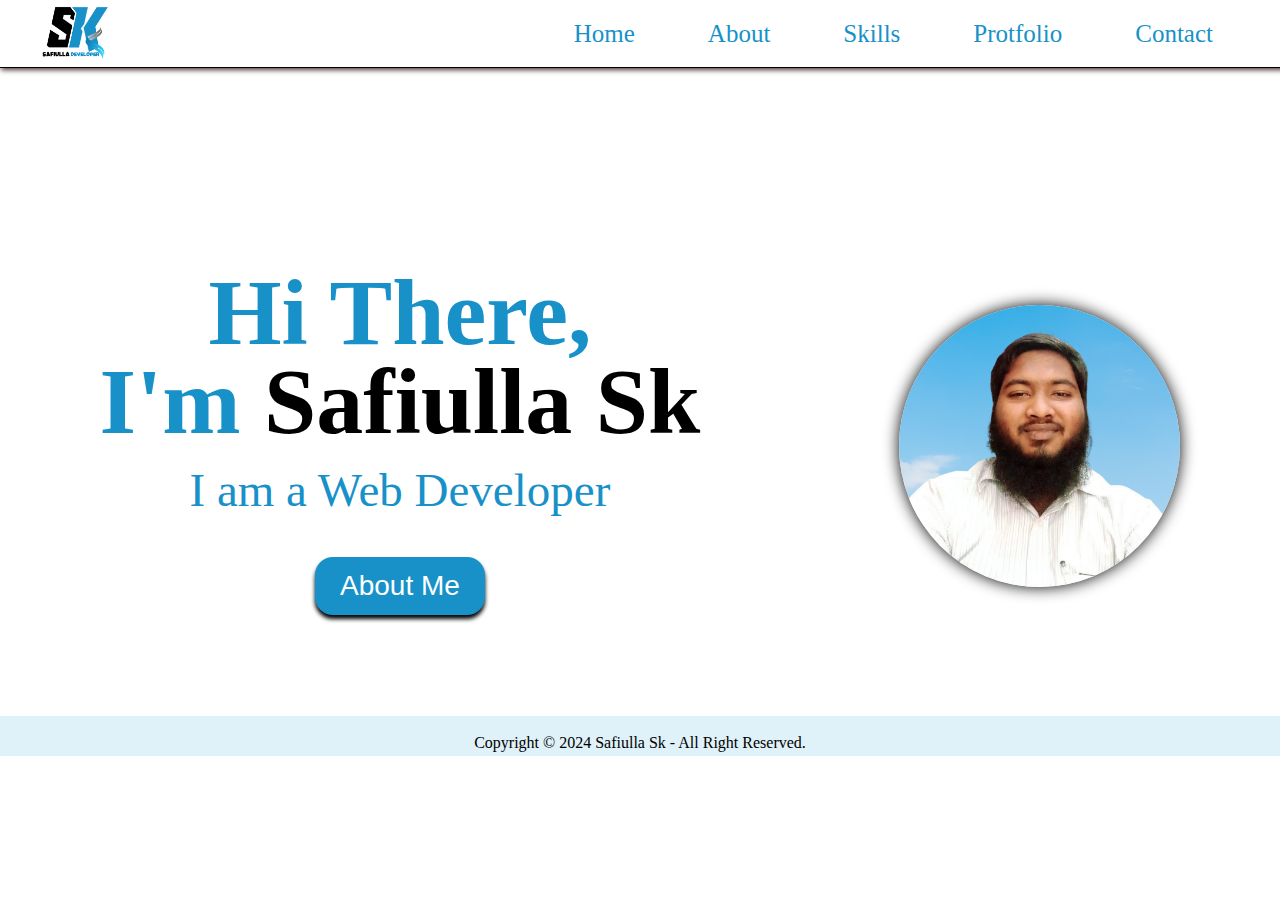
==== index.html @ 55112b2a "first commit" ====
<!DOCTYPE html>
<html lang="en">
<head>
  <meta charset="UTF-8">
  <meta name="viewport" content="width=device-width, initial-scale=1.0">
  <title>Document</title>
  <link rel="stylesheet" href="style.css">
</head>
<body>
  <header>
   
    <div class="container">
      <div class="logo-img"><img src="3.png" alt="" ></div>
      <div class="ul-container">
        <ul class="list-ul">
          <li><a href="#">Home</a></li>
          <li><a href="#">About</a></li>
          <li><a href="#">Skills</a></li>
          <li><a href="#">Protfolio</a></li>
          <li><a href="#">Contact</a></li>
        </ul>
      </div>
    </div>
  </header>
  <main>
    <div class="main-container">
      <section class="first-section">
        <h1>Hi There,<br>I'm <b>Safiulla Sk</b></h1>
        <p>I am a Web Developer</p>
        <button>About Me</button>

      </section>
      <section class="second-section">
        <img src="Safiulla-removebg 2.png" alt="Safiulla">

      </section>

    </div>
    
  </main>
  <footer><br>
    <div>Copyright © 2024 Safiulla Sk - All Right Reserved.</div>
  </footer>
 
</body>
</html>
---- style.css ----
*{
  margin: 0;
  padding: 0;
}
.container{
  width: 100%;
  height:67px;
  display: flex;
  justify-content:space-between;
  align-items: center;
  border-bottom: 1px solid;
  box-shadow: rgb(77, 56, 56) 1px 2px 5px;
  padding-left: 40px;
}
.logo-img img{
  width: 68px;
}
.list-ul{
  display: flex;
  align-items: center;
  gap: 73px;
  padding-right: 107px;
}
.list-ul{
  list-style: none;
}
a{
  text-decoration: none;
  font-size: 25px;
  color:rgb(23 145 200);
}
a:hover{
  color: crimson;
  text-decoration: underline;
}
.main-container{
  margin-top: 200px;
  margin-bottom: 92px;
  display: flex;
  justify-content: space-around;
  align-items: center;
  
}
.first-section{
  justify-content: center;
  text-align: center;
  font-size: 47px;
  line-height: 89px;
  color: rgb(23 145 200);
}
b{
  color:rgb(0 0 0);
}
.second-section{
  width: calc(100%- 50%);
  display: inline-flex;
  justify-content: center;
  text-align: center;
}
.second-section img{
  box-shadow: 0px 0px 16px black;
  width: 281px;
  border-radius: 50%;
  cursor: pointer;
}
button{
  background-color:rgb(23 145 200);
  color: white;
  padding: 13px 25px;
  font-size: 28px;
  border-radius: 18px;
  border: none;
  box-shadow: 0px 4px 4px rgb(0 0 0);
  cursor: pointer;
  transition: font-size 0.5s;
}
button:hover {
background-color: crimson;
font-size: 33px;
}
footer{
  height: 40px;
  background-color: rgb(223 241 249);
  text-align: center; 
}

@media screen and (max-width: 858px) {
  .list-ul{
    gap: 20px;
  }

  .main-container{
    margin-top: 50px;
    display: flex;
    flex-direction: column;
    justify-content: center;
    align-items: center;
  }
  .first-section{
    font-size: 32px;
    margin-bottom: 25px;
    line-height: 53px;
  }
  
}
@media screen and (max-width: 600px){
  .container{
    height: 40px;
  }
  .logo-img img{
    width: 41px;
  }
  .list-ul{
    gap: 10px;
    padding-right: 40px;
   
  }
  a {
    font-size:18px;
  }
  .second-section img{
    width: 195px;
  }
  button{
    padding: 9px 21px;
    font-size: 18px;
  }
  button:hover {
  font-size: 29px;
  }

}
@media screen and (max-width: 338px){
  a {
    font-size:15px;
  }
  .first-section{
    font-size: 25px;
    margin-bottom: 20px;
    line-height: 53px;
  }
}
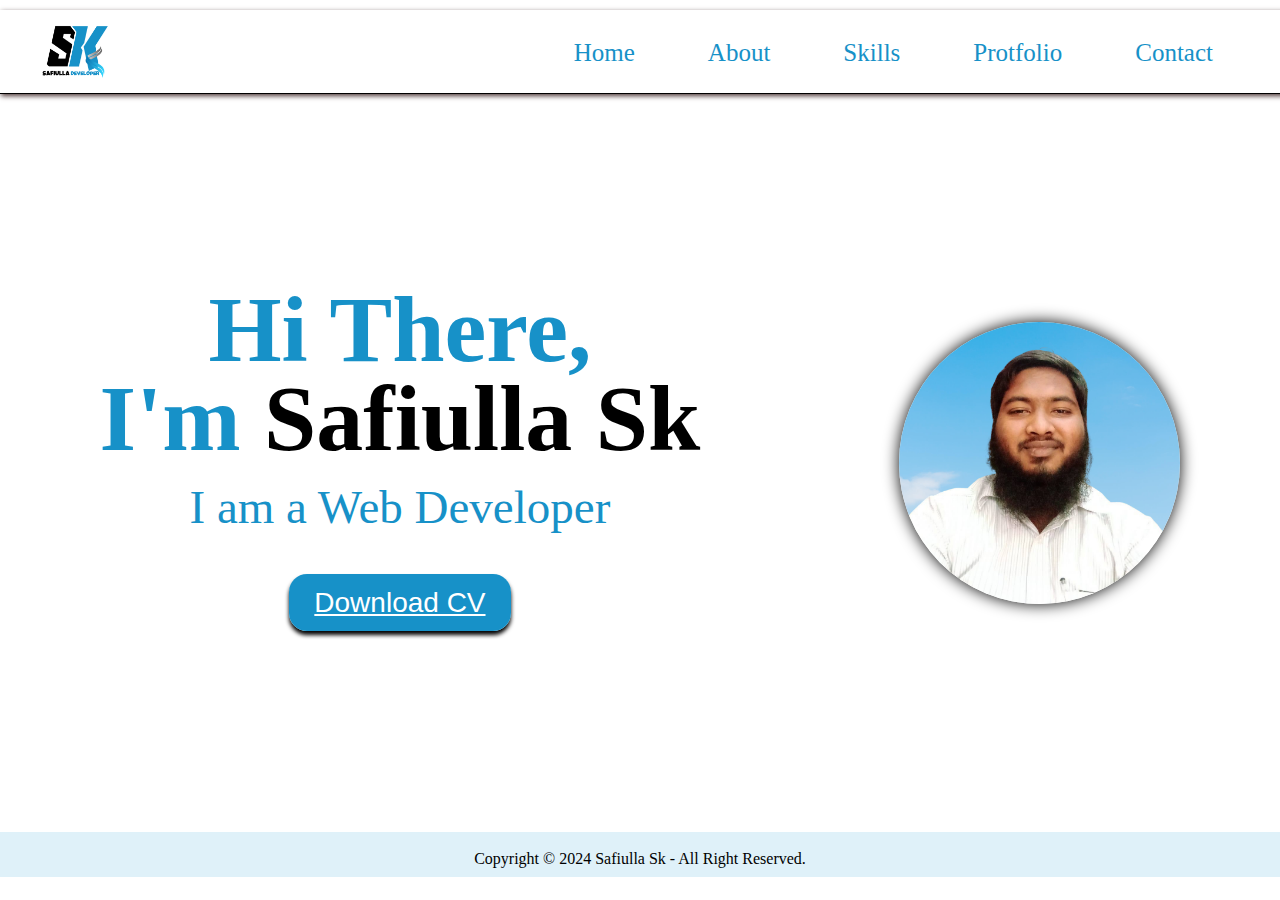
==== commit 9220df4c: "cv file added in button" ====
--- a/index.html
+++ b/index.html
@@ -27,7 +27,7 @@
       <section class="first-section">
         <h1>Hi There,<br>I'm <b>Safiulla Sk</b></h1>
         <p>I am a Web Developer</p>
-        <button>About Me</button>
+        <button><a href="S CV Sample.pdf" download="My Cv">Download CV</a></button>
 
       </section>
       <section class="second-section">
--- a/style.css
+++ b/style.css
@@ -2,15 +2,21 @@
   margin: 0;
   padding: 0;
 }
+ html{
+  width: 100%;
+  height: 100%;
+} 
 .container{
+  margin-top: 10px;
   width: 100%;
-  height:67px;
+  height:9vh;
   display: flex;
   justify-content:space-between;
   align-items: center;
   border-bottom: 1px solid;
   box-shadow: rgb(77, 56, 56) 1px 2px 5px;
   padding-left: 40px;
+  padding-top: 2px;
 }
 .logo-img img{
   width: 68px;
@@ -24,18 +30,17 @@
 .list-ul{
   list-style: none;
 }
-a{
+.list-ul li a{
   text-decoration: none;
   font-size: 25px;
   color:rgb(23 145 200);
 }
-a:hover{
+.list-ul a:hover{
   color: crimson;
   text-decoration: underline;
 }
 .main-container{
-  margin-top: 200px;
-  margin-bottom: 92px;
+  height: 82vh;
   display: flex;
   justify-content: space-around;
   align-items: center;
@@ -64,22 +69,26 @@
   cursor: pointer;
 }
 button{
+  border: none;
+  list-style: none;
+}
+button a{
   background-color:rgb(23 145 200);
   color: white;
   padding: 13px 25px;
   font-size: 28px;
   border-radius: 18px;
-  border: none;
   box-shadow: 0px 4px 4px rgb(0 0 0);
   cursor: pointer;
   transition: font-size 0.5s;
 }
-button:hover {
+button a:hover {
 background-color: crimson;
+color: white;
 font-size: 33px;
 }
 footer{
-  height: 40px;
+  height: 5vh;
   background-color: rgb(223 241 249);
   text-align: center; 
 }
@@ -90,7 +99,6 @@
   }
 
   .main-container{
-    margin-top: 50px;
     display: flex;
     flex-direction: column;
     justify-content: center;
@@ -106,6 +114,7 @@
 @media screen and (max-width: 600px){
   .container{
     height: 40px;
+    padding-left:10px;
   }
   .logo-img img{
     width: 41px;
@@ -113,30 +122,75 @@
   .list-ul{
     gap: 10px;
     padding-right: 40px;
-   
   }
-  a {
+  .list-ul li a {
     font-size:18px;
   }
   .second-section img{
     width: 195px;
   }
-  button{
+  button a{
     padding: 9px 21px;
     font-size: 18px;
   }
-  button:hover {
+  button a:hover {
   font-size: 29px;
   }
 
 }
-@media screen and (max-width: 338px){
-  a {
+@media screen and (max-width: 360px){
+  .container{
+    height: 38px;
+    padding-left:6px;
+  }
+  .list-ul{
+    gap: 7px;
+    padding-right: 15px;
+  }
+  .list-ul li a {
     font-size:15px;
   }
   .first-section{
-    font-size: 25px;
-    margin-bottom: 20px;
-    line-height: 53px;
+    font-size: 22px;
+    margin-bottom: 70px;
+    line-height: 48px;
+  }
+  footer{
+    height: 40px;
+    font-size: 12px;
   }
 }
+@media screen and (max-width: 275px){
+  .container{
+    padding-left:4px;
+  }
+  .logo-img img{
+    width: 35px;
+  }
+  .list-ul{
+    gap: 5px;
+  }
+  .list-ul li a {
+    font-size:13px;
+  }
+  .second-section img{
+    width: 160px;
+  }
+  .first-section{
+    font-size: 19px;
+    margin-bottom: 70px;
+    line-height: 35px;
+  }
+  footer{
+    height: 40px;
+    font-size: 12px;
+  }
+  button a{
+    padding: 7px 14px;
+    font-size: 14px;
+  }
+  button a:hover {
+  font-size: 18px;
+  }
+
+}
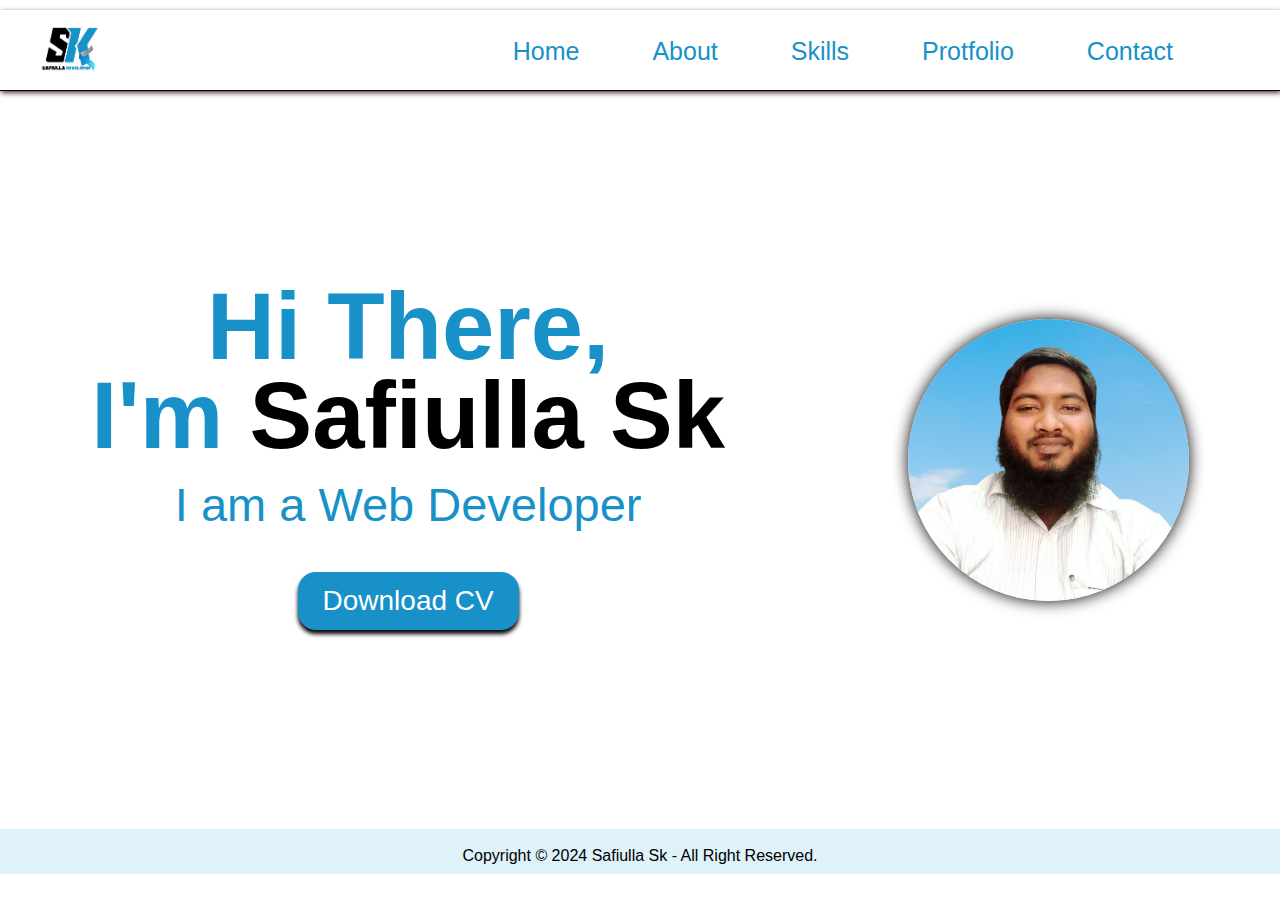
==== commit a498b1bc: "some file delet and some file added" ====
--- a/index.html
+++ b/index.html
@@ -10,7 +10,7 @@
   <header>
    
     <div class="container">
-      <div class="logo-img"><img src="3.png" alt="" ></div>
+      <div class="logo-img"><img src="images/3.png" alt="" ></div>
       <div class="ul-container">
         <ul class="list-ul">
           <li><a href="#">Home</a></li>
@@ -25,13 +25,13 @@
   <main>
     <div class="main-container">
       <section class="first-section">
-        <h1>Hi There,<br>I'm <b>Safiulla Sk</b></h1>
+        <h1>Hi There,<br>I'm <span class="highlight">Safiulla Sk</span></h1>
         <p>I am a Web Developer</p>
-        <button><a href="S CV Sample.pdf" download="My Cv">Download CV</a></button>
+        <a href="assets/S CV Sample.pdf" download="My Cv"><button>Download CV</button></a>
 
       </section>
       <section class="second-section">
-        <img src="Safiulla-removebg 2.png" alt="Safiulla">
+        <img src="images/Safiulla-removebg 2.png" alt="Safiulla">
 
       </section>
 
--- a/style.css
+++ b/style.css
@@ -1,10 +1,12 @@
 *{
   margin: 0;
   padding: 0;
+  box-sizing: border-box;
 }
  html{
   width: 100%;
   height: 100%;
+  font-family: Arial, sans-serif;
 } 
 .container{
   margin-top: 10px;
@@ -19,7 +21,7 @@
   padding-top: 2px;
 }
 .logo-img img{
-  width: 68px;
+  width: 58px;
 }
 .list-ul{
   display: flex;
@@ -53,7 +55,7 @@
   line-height: 89px;
   color: rgb(23 145 200);
 }
-b{
+.highlight {
   color:rgb(0 0 0);
 }
 .second-section{
@@ -68,11 +70,8 @@
   border-radius: 50%;
   cursor: pointer;
 }
-button{
+button {
   border: none;
-  list-style: none;
-}
-button a{
   background-color:rgb(23 145 200);
   color: white;
   padding: 13px 25px;
@@ -80,11 +79,10 @@
   border-radius: 18px;
   box-shadow: 0px 4px 4px rgb(0 0 0);
   cursor: pointer;
-  transition: font-size 0.5s;
+  transition: all 0.3s ease;
 }
-button a:hover {
+button:hover {
 background-color: crimson;
-color: white;
 font-size: 33px;
 }
 footer{
@@ -99,10 +97,8 @@
   }
 
   .main-container{
-    display: flex;
     flex-direction: column;
     justify-content: center;
-    align-items: center;
   }
   .first-section{
     font-size: 32px;
@@ -117,7 +113,7 @@
     padding-left:10px;
   }
   .logo-img img{
-    width: 41px;
+    width: 38px;
   }
   .list-ul{
     gap: 10px;
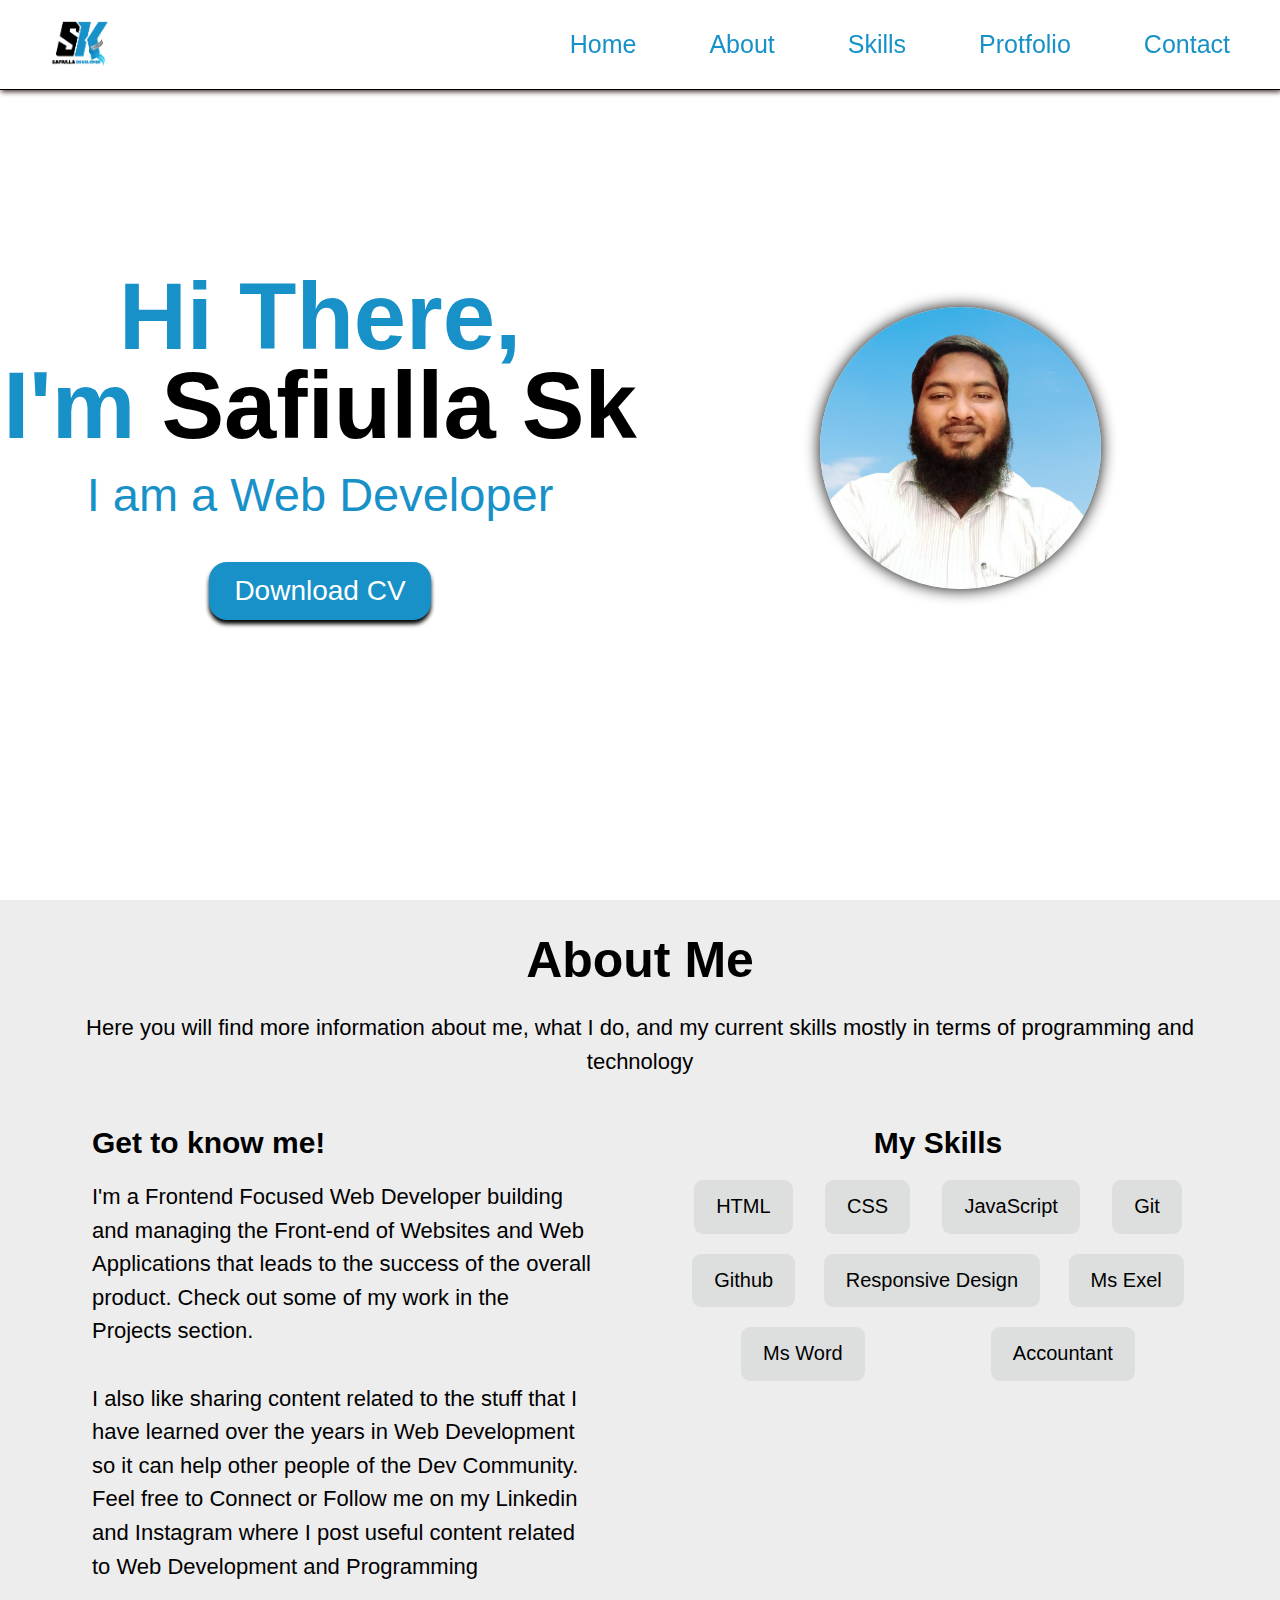
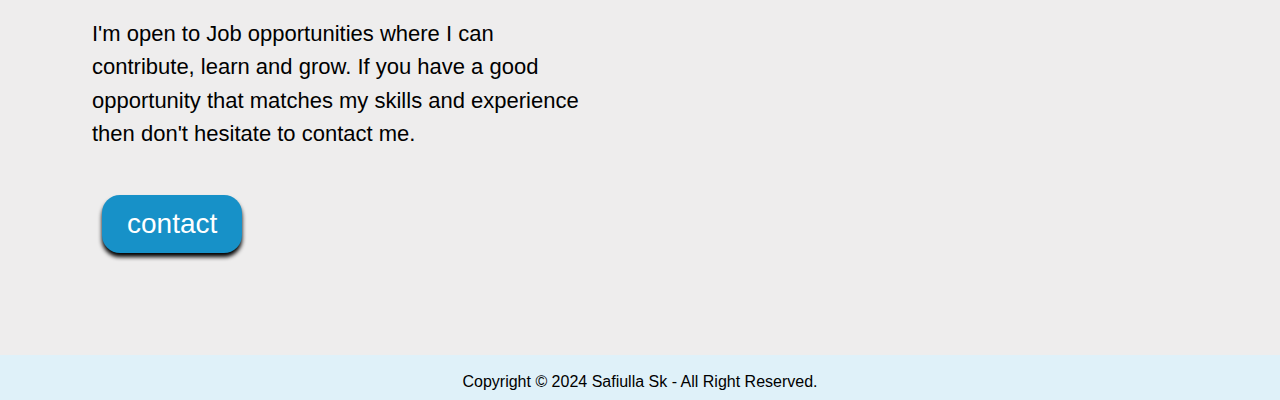
==== commit db186b45: "added HTML and CSS about section" ====
--- a/index.html
+++ b/index.html
@@ -5,6 +5,8 @@
   <meta name="viewport" content="width=device-width, initial-scale=1.0">
   <title>Document</title>
   <link rel="stylesheet" href="style.css">
+  <link rel="stylesheet" href="assets/css/about.css">
+  <link rel="stylesheet" href="https://fonts.googleapis.com/css2?family=Material+Symbols+Outlined:opsz,wght,FILL,GRAD@24,400,0,0" />
 </head>
 <body>
   <header>
@@ -20,6 +22,9 @@
           <li><a href="#">Contact</a></li>
         </ul>
       </div>
+      <span class="material-symbols-outlined">
+        menu
+        </span>
     </div>
   </header>
   <main>
@@ -34,9 +39,43 @@
         <img src="images/Safiulla-removebg 2.png" alt="Safiulla">
 
       </section>
-
     </div>
-    
+    <div class="about_container">
+      <h1>About Me</h1><br>
+      <p class="container_para">Here you will find more information about me, what I do, and my current skills mostly in terms of programming and technology</p>
+      <div class="about_section">
+        <div class="first_about">
+          <h3>
+            Get to know me!
+          </h3>
+          <p>
+            I'm a Frontend Focused Web Developer building and managing the Front-end of Websites and Web Applications that leads to the success of the overall product. Check out some of my work in the Projects section.
+          </p><br>
+          <p>
+            I also like sharing content related to the stuff that I have learned over the years in Web Development so it can help other people of the Dev Community. Feel free to Connect or Follow me on my Linkedin and Instagram where I post useful content related to Web Development and Programming
+          </p><br>
+          <p>
+            I'm open to Job opportunities where I can contribute, learn and grow. If you have a good opportunity that matches my skills and experience then don't hesitate to contact me.
+          </p><br>
+          <button class="about_button">contact</button>
+  
+      </div>
+      <div class="second_about">
+        <h3>My Skills</h3>
+        <div class="my_skills">
+          <div class="skill">HTML</div>
+          <div class="skill">CSS</div>
+          <div class="skill">JavaScript</div>
+          <div class="skill">Git</div>
+          <div class="skill">Github</div>
+          <div class="skill">Responsive Design</div>
+          <div class="skill">Ms Exel</div>
+          <div class="skill">Ms Word</div>
+          <div class="skill">Accountant</div>
+        </div>
+  
+      </div>
+    </div>
   </main>
   <footer><br>
     <div>Copyright © 2024 Safiulla Sk - All Right Reserved.</div>
--- a/style.css
+++ b/style.css
@@ -9,16 +9,16 @@
   font-family: Arial, sans-serif;
 } 
 .container{
-  margin-top: 10px;
   width: 100%;
-  height:9vh;
+  height:10vh;
   display: flex;
   justify-content:space-between;
   align-items: center;
   border-bottom: 1px solid;
-  box-shadow: rgb(77, 56, 56) 1px 2px 5px;
-  padding-left: 40px;
-  padding-top: 2px;
+  box-shadow:1px 2px 5px rgb(77, 56, 56);
+  padding: 20px 50px;
+  background-color: white;
+  position: fixed;
 }
 .logo-img img{
   width: 58px;
@@ -27,7 +27,6 @@
   display: flex;
   align-items: center;
   gap: 73px;
-  padding-right: 107px;
 }
 .list-ul{
   list-style: none;
@@ -41,16 +40,19 @@
   color: crimson;
   text-decoration: underline;
 }
+.container span{
+  display: none;
+}
 .main-container{
-  height: 82vh;
+  max-width: 100%;
+  height: 100vh;
   display: flex;
-  justify-content: space-around;
+  justify-content:center;
   align-items: center;
-  
+  text-align: center;  
 }
 .first-section{
-  justify-content: center;
-  text-align: center;
+  width: 50%;
   font-size: 47px;
   line-height: 89px;
   color: rgb(23 145 200);
@@ -59,10 +61,8 @@
   color:rgb(0 0 0);
 }
 .second-section{
-  width: calc(100%- 50%);
-  display: inline-flex;
-  justify-content: center;
-  text-align: center;
+  width:50%;
+  
 }
 .second-section img{
   box-shadow: 0px 0px 16px black;
@@ -98,7 +98,6 @@
 
   .main-container{
     flex-direction: column;
-    justify-content: center;
   }
   .first-section{
     font-size: 32px;
@@ -112,10 +111,14 @@
     height: 40px;
     padding-left:10px;
   }
+  .container span{
+    display: flex;
+  }
   .logo-img img{
     width: 38px;
   }
   .list-ul{
+    display: none;
     gap: 10px;
     padding-right: 40px;
   }
@@ -125,11 +128,11 @@
   .second-section img{
     width: 195px;
   }
-  button a{
+  button{
     padding: 9px 21px;
     font-size: 18px;
   }
-  button a:hover {
+  button:hover {
   font-size: 29px;
   }
 
@@ -161,7 +164,7 @@
     padding-left:4px;
   }
   .logo-img img{
-    width: 35px;
+    width: 33px;
   }
   .list-ul{
     gap: 5px;
@@ -181,11 +184,11 @@
     height: 40px;
     font-size: 12px;
   }
-  button a{
+  button {
     padding: 7px 14px;
     font-size: 14px;
   }
-  button a:hover {
+  button:hover {
   font-size: 18px;
   }
 
--- a/assets/css/about.css
+++ b/assets/css/about.css
@@ -0,0 +1,69 @@
+.about_container{
+  padding: 44px;
+  text-align: center;
+  line-height: 2.1rem;
+  background-color: rgb(238, 237, 237);
+}
+.about_container h1{
+  font-size: 50px;
+}
+.container_para{
+  font-size: 22px;
+}
+.about_section{
+  max-width:100%;
+  display: flex; 
+}
+.first_about{
+  width: 50%;
+  text-align:left;
+  padding: 23px;
+  margin: 25px;
+  line-height: 2.1rem;
+}
+.first_about h3{
+font-size: 30px;
+margin-bottom: 20px;
+}
+.first_about p{
+  font-size: 22px;
+}
+.first_about button{
+  margin: 10px;
+}
+.second_about{
+  width: 50%;
+  padding: 23px;
+  margin: 25px;
+}
+.second_about h3{
+  font-size: 30px;
+  margin-bottom: 20px;
+}
+.my_skills{
+  display: flex;
+  justify-content:space-around;
+  align-items: center;
+  flex-wrap: wrap;
+  gap: 20px;
+  
+}
+.skill{
+  font-size: 20px;
+  background-color: rgb(221, 223, 223);
+  padding: 10px 22px;
+  border-radius: 9px;
+}
+
+
+@media screen and (max-width: 858px){
+  .about_section{
+    flex-direction: column;
+  }
+  .first_about{
+    width: 100%;
+  }
+  .second_about{
+    width: 100%;
+  }
+}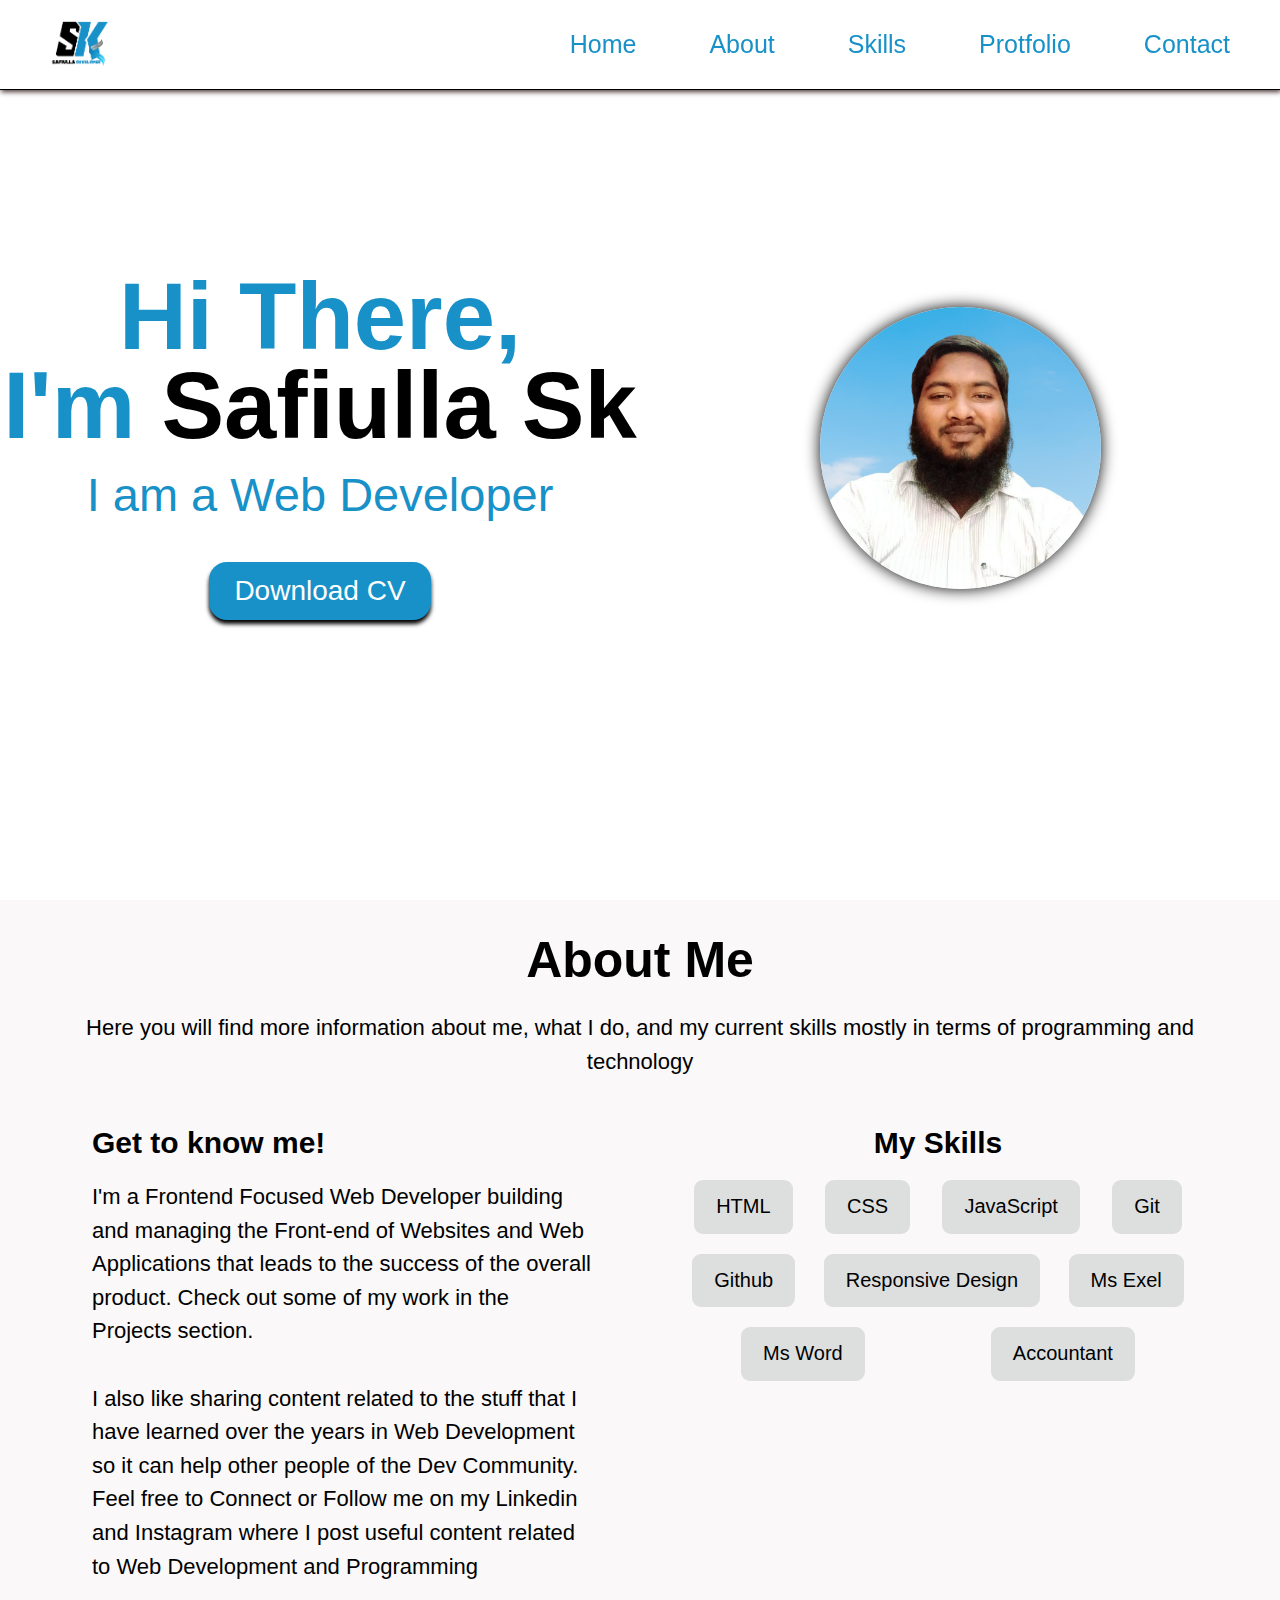
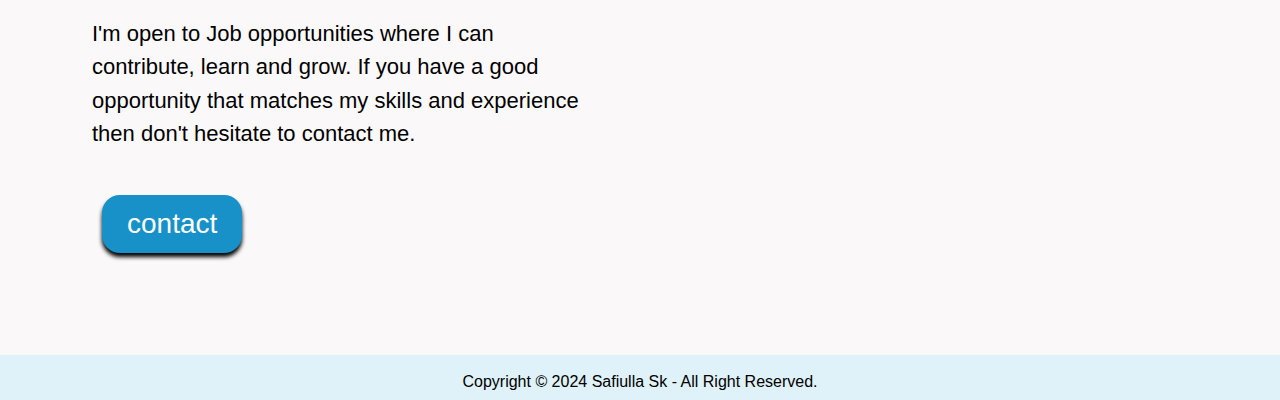
==== commit 73c575db: "edit css media queries" ====
--- a/index.html
+++ b/index.html
@@ -22,7 +22,7 @@
           <li><a href="#">Contact</a></li>
         </ul>
       </div>
-      <span class="material-symbols-outlined">
+      <span class="material-symbols-outlined" id="menuBar">
         menu
         </span>
     </div>
@@ -81,5 +81,6 @@
     <div>Copyright © 2024 Safiulla Sk - All Right Reserved.</div>
   </footer>
  
+  <script src="script.js"></script>
 </body>
 </html>--- a/style.css
+++ b/style.css
@@ -93,9 +93,8 @@
 
 @media screen and (max-width: 858px) {
   .list-ul{
-    gap: 20px;
+    gap:20px;
   }
-
   .main-container{
     flex-direction: column;
   }
@@ -106,7 +105,8 @@
   }
   
 }
-@media screen and (max-width: 600px){
+
+@media screen and (max-width: 615px){
   .container{
     height: 40px;
     padding-left:10px;
@@ -114,26 +114,25 @@
   .container span{
     display: flex;
   }
+  .list-ul{
+    display: none;
+  }
   .logo-img img{
     width: 38px;
   }
-  .list-ul{
-    display: none;
-    gap: 10px;
-    padding-right: 40px;
-  }
-  .list-ul li a {
-    font-size:18px;
+  .first-section{
+    font-size: 27px;
+    line-height: 48px;
   }
   .second-section img{
     width: 195px;
   }
   button{
-    padding: 9px 21px;
-    font-size: 18px;
+    padding: 9px 15px;
+    font-size: 13px;
   }
   button:hover {
-  font-size: 29px;
+  font-size: 18px;
   }
 
 }
@@ -141,13 +140,6 @@
   .container{
     height: 38px;
     padding-left:6px;
-  }
-  .list-ul{
-    gap: 7px;
-    padding-right: 15px;
-  }
-  .list-ul li a {
-    font-size:15px;
   }
   .first-section{
     font-size: 22px;
@@ -166,18 +158,11 @@
   .logo-img img{
     width: 33px;
   }
-  .list-ul{
-    gap: 5px;
-  }
-  .list-ul li a {
-    font-size:13px;
-  }
   .second-section img{
     width: 160px;
   }
   .first-section{
-    font-size: 19px;
-    margin-bottom: 70px;
+    font-size: 18px;
     line-height: 35px;
   }
   footer{
@@ -185,11 +170,11 @@
     font-size: 12px;
   }
   button {
-    padding: 7px 14px;
-    font-size: 14px;
+    padding: 4px 12px;
+    font-size: 11px;
   }
   button:hover {
-  font-size: 18px;
+  font-size: 15px;
   }
 
 }
--- a/assets/css/about.css
+++ b/assets/css/about.css
@@ -2,7 +2,7 @@
   padding: 44px;
   text-align: center;
   line-height: 2.1rem;
-  background-color: rgb(238, 237, 237);
+  background-color: rgb(250, 248, 248);
 }
 .about_container h1{
   font-size: 50px;
@@ -55,15 +55,27 @@
   border-radius: 9px;
 }
 
-
 @media screen and (max-width: 858px){
   .about_section{
     flex-direction: column;
   }
+  .container_para{
+    font-size: 20px;
+  }
   .first_about{
     width: 100%;
+    padding: 7px;
+    margin: 10px 0;
+  }
+  .first_about p{
+    font-size: 18px;
   }
   .second_about{
     width: 100%;
+    padding: 7px;
+    margin: 10px 0;
+  }
+  .skill{
+    font-size: 18px;
   }
 }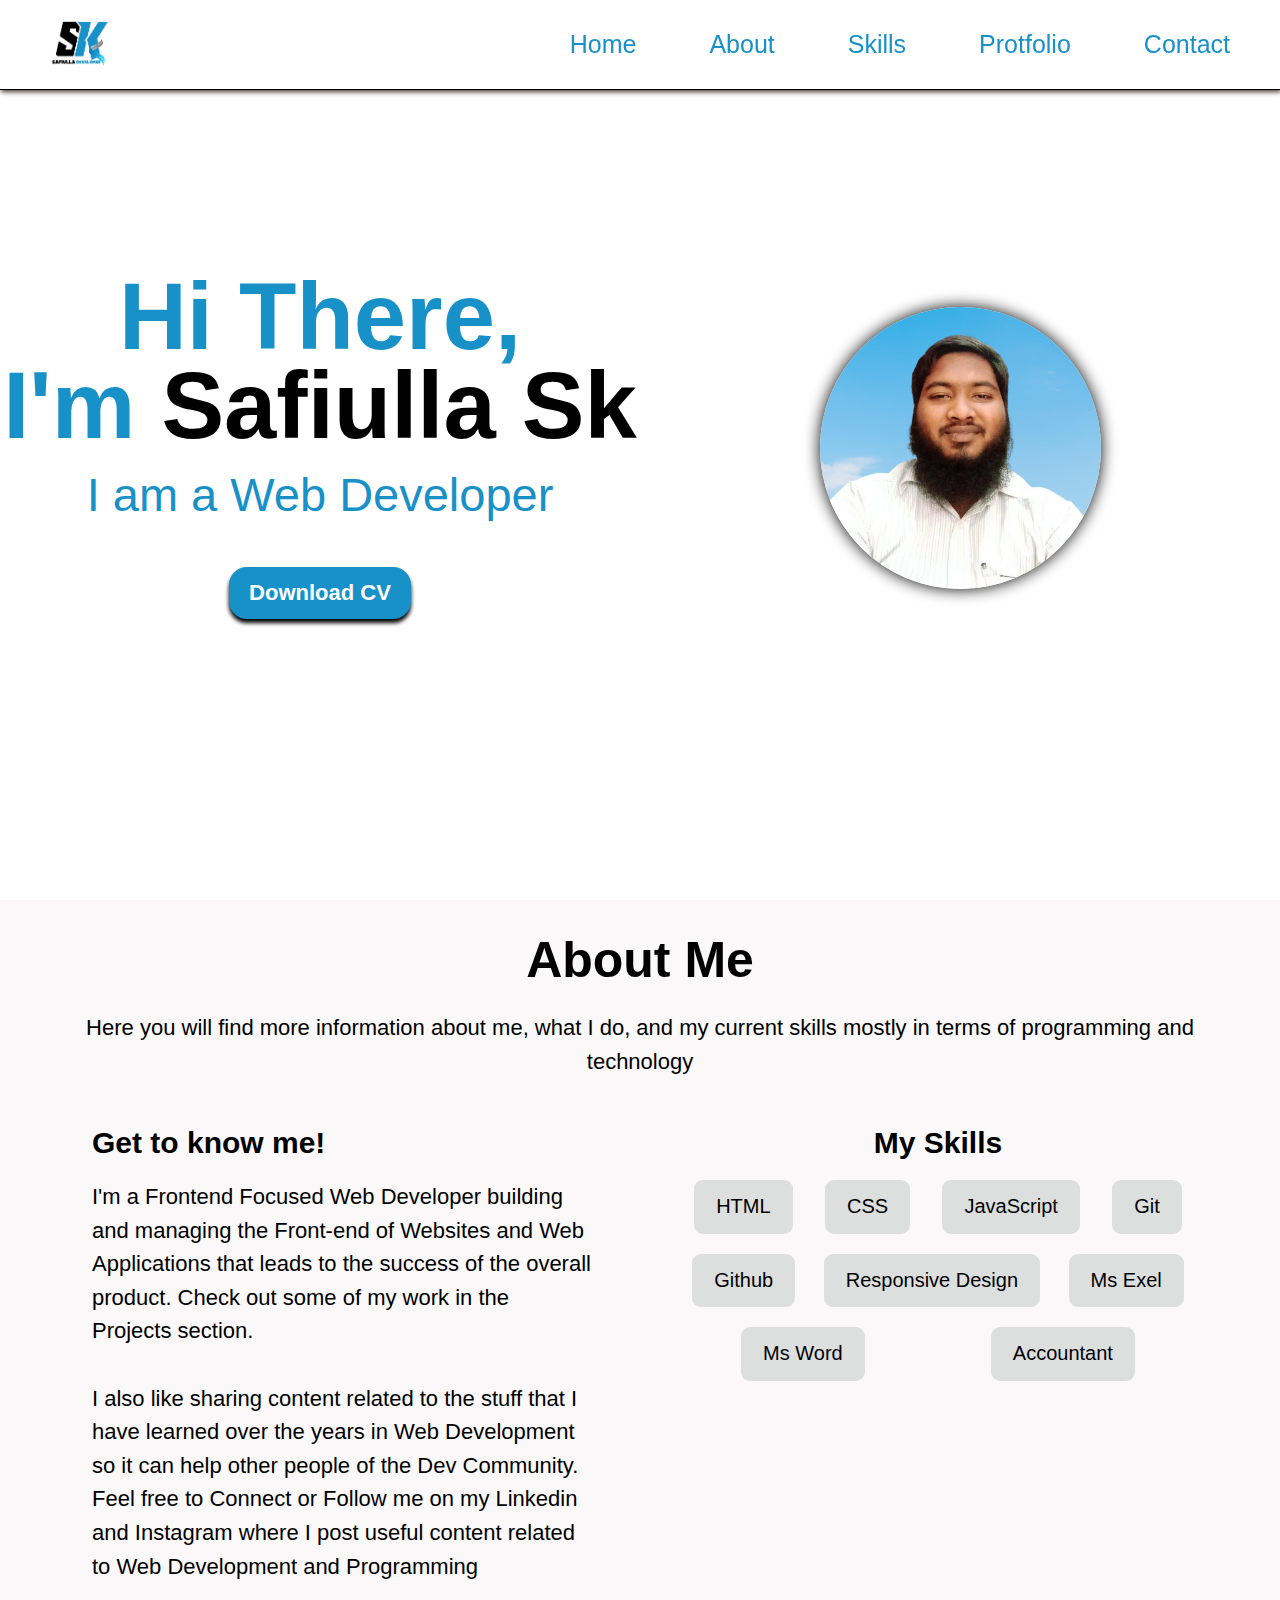
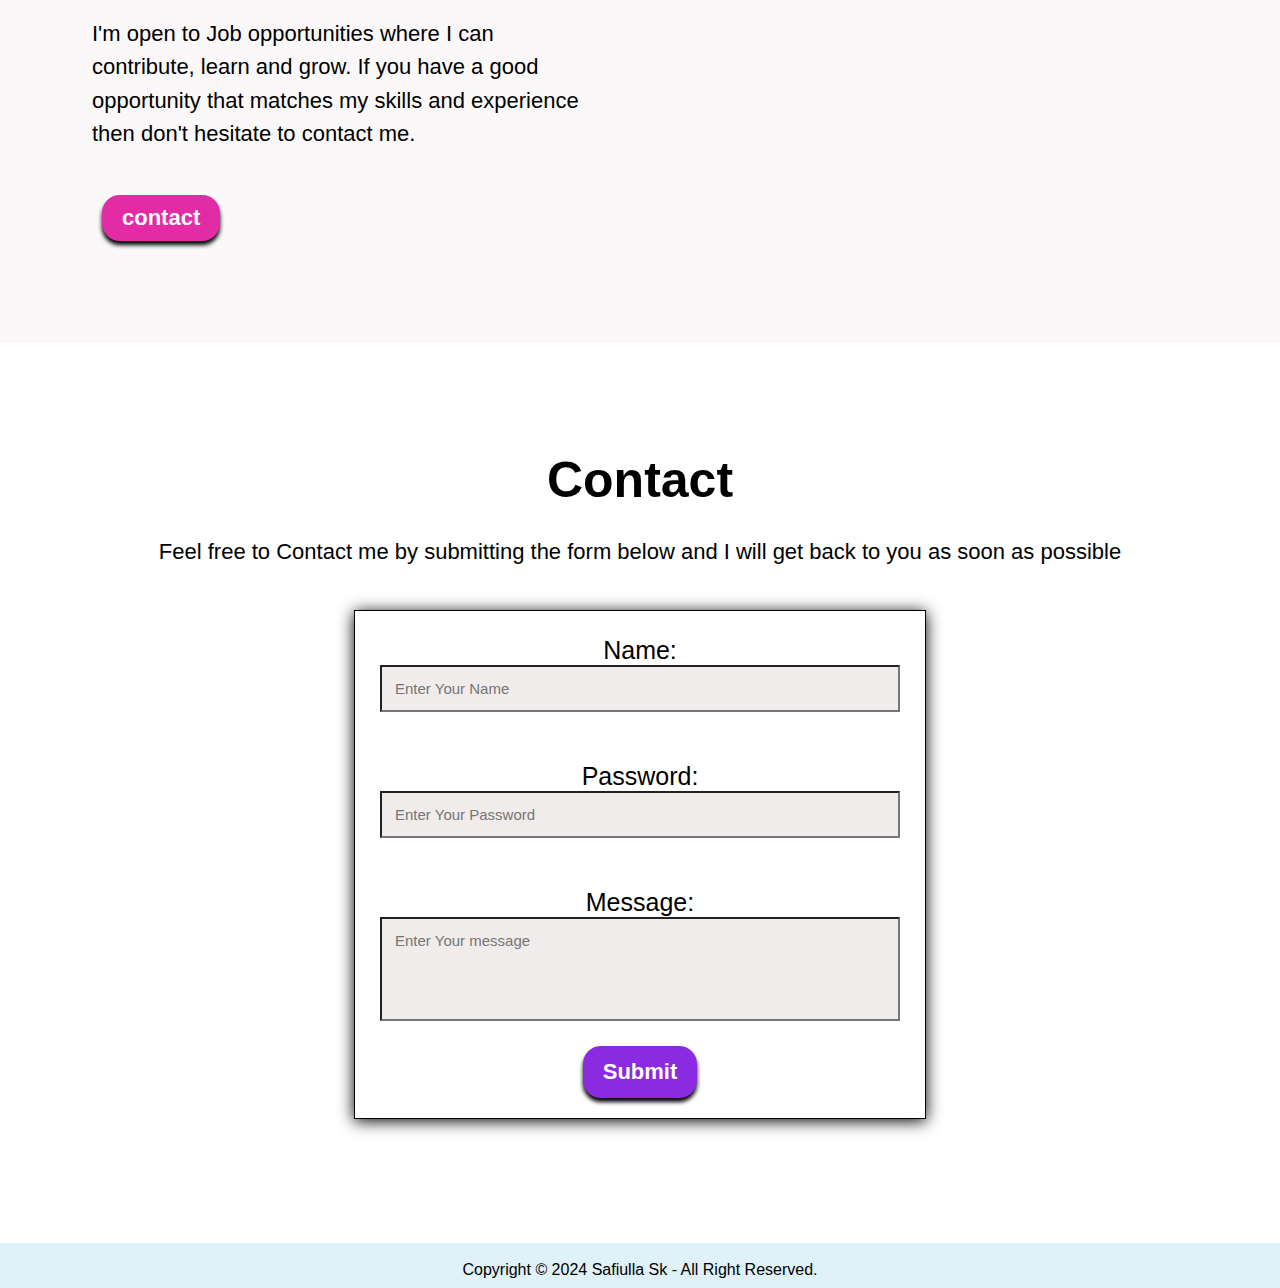
==== commit 29430c28: "New added Contact file add edite some css" ====
--- a/index.html
+++ b/index.html
@@ -6,13 +6,16 @@
   <title>Document</title>
   <link rel="stylesheet" href="style.css">
   <link rel="stylesheet" href="assets/css/about.css">
+  <link rel="stylesheet" href="assets/css/contact.css">
   <link rel="stylesheet" href="https://fonts.googleapis.com/css2?family=Material+Symbols+Outlined:opsz,wght,FILL,GRAD@24,400,0,0" />
 </head>
 <body>
-  <header>
-   
+  <!--Start Header section-->
+  <header> 
     <div class="container">
+      <!--This is a logo Image-->
       <div class="logo-img"><img src="images/3.png" alt="" ></div>
+      <!--Start nav List-->
       <div class="ul-container">
         <ul class="list-ul">
           <li><a href="#">Home</a></li>
@@ -22,12 +25,15 @@
           <li><a href="#">Contact</a></li>
         </ul>
       </div>
+      <!--Menu Icone-->
       <span class="material-symbols-outlined" id="menuBar">
         menu
         </span>
     </div>
-  </header>
+  </header> <!--Header end-->
+  <!--Start main section-->
   <main>
+    <!--Home page-->
     <div class="main-container">
       <section class="first-section">
         <h1>Hi There,<br>I'm <span class="highlight">Safiulla Sk</span></h1>
@@ -40,6 +46,7 @@
 
       </section>
     </div>
+    <!--Start About Page-->
     <div class="about_container">
       <h1>About Me</h1><br>
       <p class="container_para">Here you will find more information about me, what I do, and my current skills mostly in terms of programming and technology</p>
@@ -58,8 +65,8 @@
             I'm open to Job opportunities where I can contribute, learn and grow. If you have a good opportunity that matches my skills and experience then don't hesitate to contact me.
           </p><br>
           <button class="about_button">contact</button>
-  
       </div>
+      <!--Identity of own Skill-->
       <div class="second_about">
         <h3>My Skills</h3>
         <div class="my_skills">
@@ -73,14 +80,36 @@
           <div class="skill">Ms Word</div>
           <div class="skill">Accountant</div>
         </div>
-  
       </div>
     </div>
-  </main>
+    </div> <!--About Page end-->
+    <!--Start contact page-->
+    <div class="contact_container">
+      <h1 class="contact_hedding">Contact</h1>
+      <div class="contact_para">Feel free to Contact me by submitting the form below and I will get back to you as soon as possible</div>
+      <div class="main_contact">
+        <div class="contInp">
+          <label for="user">Name:</label>
+          <input type="text" name="userName" id="user" placeholder="Enter Your Name"/>
+        </div>
+        <div class="contInp">
+          <label for="pass">Password:</label>
+          <input type="password" name="password" id="pass" placeholder="Enter Your Password" minlength="8" required/>
+        </div>
+        <div class="contInp">
+          <label for="msg">Message:</label>
+          <input type="text" name="message" id="msg" placeholder="Enter Your message">
+        </div>
+        <button id="sub_button">Submit</button>
+      </div>
+    </div> <!--Contact page end-->
+  </main>  <!--Main page end -->
+  <!--Start Footer page-->
   <footer><br>
     <div>Copyright © 2024 Safiulla Sk - All Right Reserved.</div>
-  </footer>
- 
+  </footer> <!--contact page end-->
+  
+  <!--This is where the javaScript file starts -->
   <script src="script.js"></script>
 </body>
 </html>--- a/style.css
+++ b/style.css
@@ -8,6 +8,7 @@
   height: 100%;
   font-family: Arial, sans-serif;
 } 
+/*Navbar starts here*/
 .container{
   width: 100%;
   height:10vh;
@@ -16,7 +17,7 @@
   align-items: center;
   border-bottom: 1px solid;
   box-shadow:1px 2px 5px rgb(77, 56, 56);
-  padding: 20px 50px;
+  padding: 23px 50px;
   background-color: white;
   position: fixed;
 }
@@ -27,8 +28,6 @@
   display: flex;
   align-items: center;
   gap: 73px;
-}
-.list-ul{
   list-style: none;
 }
 .list-ul li a{
@@ -42,7 +41,9 @@
 }
 .container span{
   display: none;
-}
+  font-size: 50px;
+}
+/*Main section starts here*/
 .main-container{
   max-width: 100%;
   height: 100vh;
@@ -74,8 +75,9 @@
   border: none;
   background-color:rgb(23 145 200);
   color: white;
-  padding: 13px 25px;
-  font-size: 28px;
+  padding: 13px 20px;
+  font-size: 22px;
+  font-weight: 550;
   border-radius: 18px;
   box-shadow: 0px 4px 4px rgb(0 0 0);
   cursor: pointer;
@@ -83,17 +85,42 @@
 }
 button:hover {
 background-color: crimson;
-font-size: 33px;
-}
+font-size: 26px;
+}
+/*Footer section starts here*/
 footer{
   height: 5vh;
   background-color: rgb(223 241 249);
   text-align: center; 
 }
 
+/*Media query file starts here*/
 @media screen and (max-width: 858px) {
+  .container{
+    height: 56px;
+  }
+  .container span{
+    display: flex;
+  }
   .list-ul{
-    gap:20px;
+    display: none;
+  }
+  .menuOpen{
+    display: flex;
+    flex-direction: column;
+    position: absolute;
+    top: 57px;
+    right: 0px;
+    gap:16px;
+    background-color:white ;
+    width: 100%;
+    padding-top: 15px;
+  }
+  .menuOpen li a {
+    color: rgb(252, 103, 4);
+  }
+  .menuOpen a:hover{
+    color:rgb(23 145 200);
   }
   .main-container{
     flex-direction: column;
@@ -103,7 +130,9 @@
     margin-bottom: 25px;
     line-height: 53px;
   }
-  
+  .second-section img{
+    width: 269px;
+  }
 }
 
 @media screen and (max-width: 615px){
@@ -112,13 +141,13 @@
     padding-left:10px;
   }
   .container span{
-    display: flex;
-  }
-  .list-ul{
-    display: none;
+    font-size: 35px;
   }
   .logo-img img{
     width: 38px;
+  }
+  .menuOpen{
+    top: 48px;
   }
   .first-section{
     font-size: 27px;
@@ -141,6 +170,9 @@
     height: 38px;
     padding-left:6px;
   }
+  .container span{
+    font-size: 32px;
+  }
   .first-section{
     font-size: 22px;
     margin-bottom: 70px;
@@ -155,6 +187,9 @@
   .container{
     padding-left:4px;
   }
+  .container span{
+    font-size: 30px;
+  }
   .logo-img img{
     width: 33px;
   }
@@ -170,11 +205,11 @@
     font-size: 12px;
   }
   button {
-    padding: 4px 12px;
-    font-size: 11px;
+    padding: 6px 12px;
+    font-size: 10px;
   }
   button:hover {
-  font-size: 15px;
-  }
-
-}
+  font-size: 13px;
+  }
+
+}
--- a/assets/css/about.css
+++ b/assets/css/about.css
@@ -1,3 +1,4 @@
+/*About section starts here*/
 .about_container{
   padding: 44px;
   text-align: center;
@@ -54,7 +55,16 @@
   padding: 10px 22px;
   border-radius: 9px;
 }
+.about_button{
+  background-color: rgb(226, 43, 165);
+  padding: 10px 20px;
+  font-weight: 550;
+}
+.about_button:hover{
+  background-color: rgb(115, 180, 50);
+}
 
+/*Media query file starts here*/
 @media screen and (max-width: 858px){
   .about_section{
     flex-direction: column;
--- a/assets/css/contact.css
+++ b/assets/css/contact.css
@@ -0,0 +1,73 @@
+/*Contact section starts here*/
+.contact_container{
+  height: 100vh;
+  background-color: white;
+  text-align: center;
+  align-content: center;
+}
+.contact_hedding{
+  padding: 15px;
+  font-size: 50px;
+}
+.contact_para{
+  padding: 15px;
+  font-size: 22px;
+}
+.main_contact{
+  border: 1px solid;
+  margin: 30px 354px;
+  box-shadow: 0 2px 15px black;
+}
+.contInp{
+  display:flex;
+  flex-direction: column;
+  padding: 25px;
+}
+.contInp label{
+  font-size: 25px;
+}
+.contInp input{
+  font-size: 15px;
+  padding: 13px;
+  background-color: rgb(240, 236, 236);
+}
+#msg{
+  padding-bottom: 70px;
+}
+#sub_button{
+  background-color: blueviolet;
+  margin-bottom: 20px;
+  font-weight:600;
+}
+#sub_button:hover{
+  background-color: rgb(238, 9, 47);
+}
+
+/*Media query file starts here*/
+
+@media screen and (max-width: 1089px) {
+  .main_contact{
+    border: 2px solid;
+    margin: 0px 151px;
+  }
+}
+@media screen and (max-width: 719px) {
+  .contact_hedding{
+    padding: 10px;
+    font-size: 35px;
+  }
+  .contact_para{
+    padding: 14px;
+    font-size: 18px;
+  }
+  .main_contact{
+    border: 2px solid;
+    margin: 0px 55px;
+  }
+  .contInp{
+    padding: 10px;
+  }
+  .contInp label{
+    font-size: 18px;
+  }
+}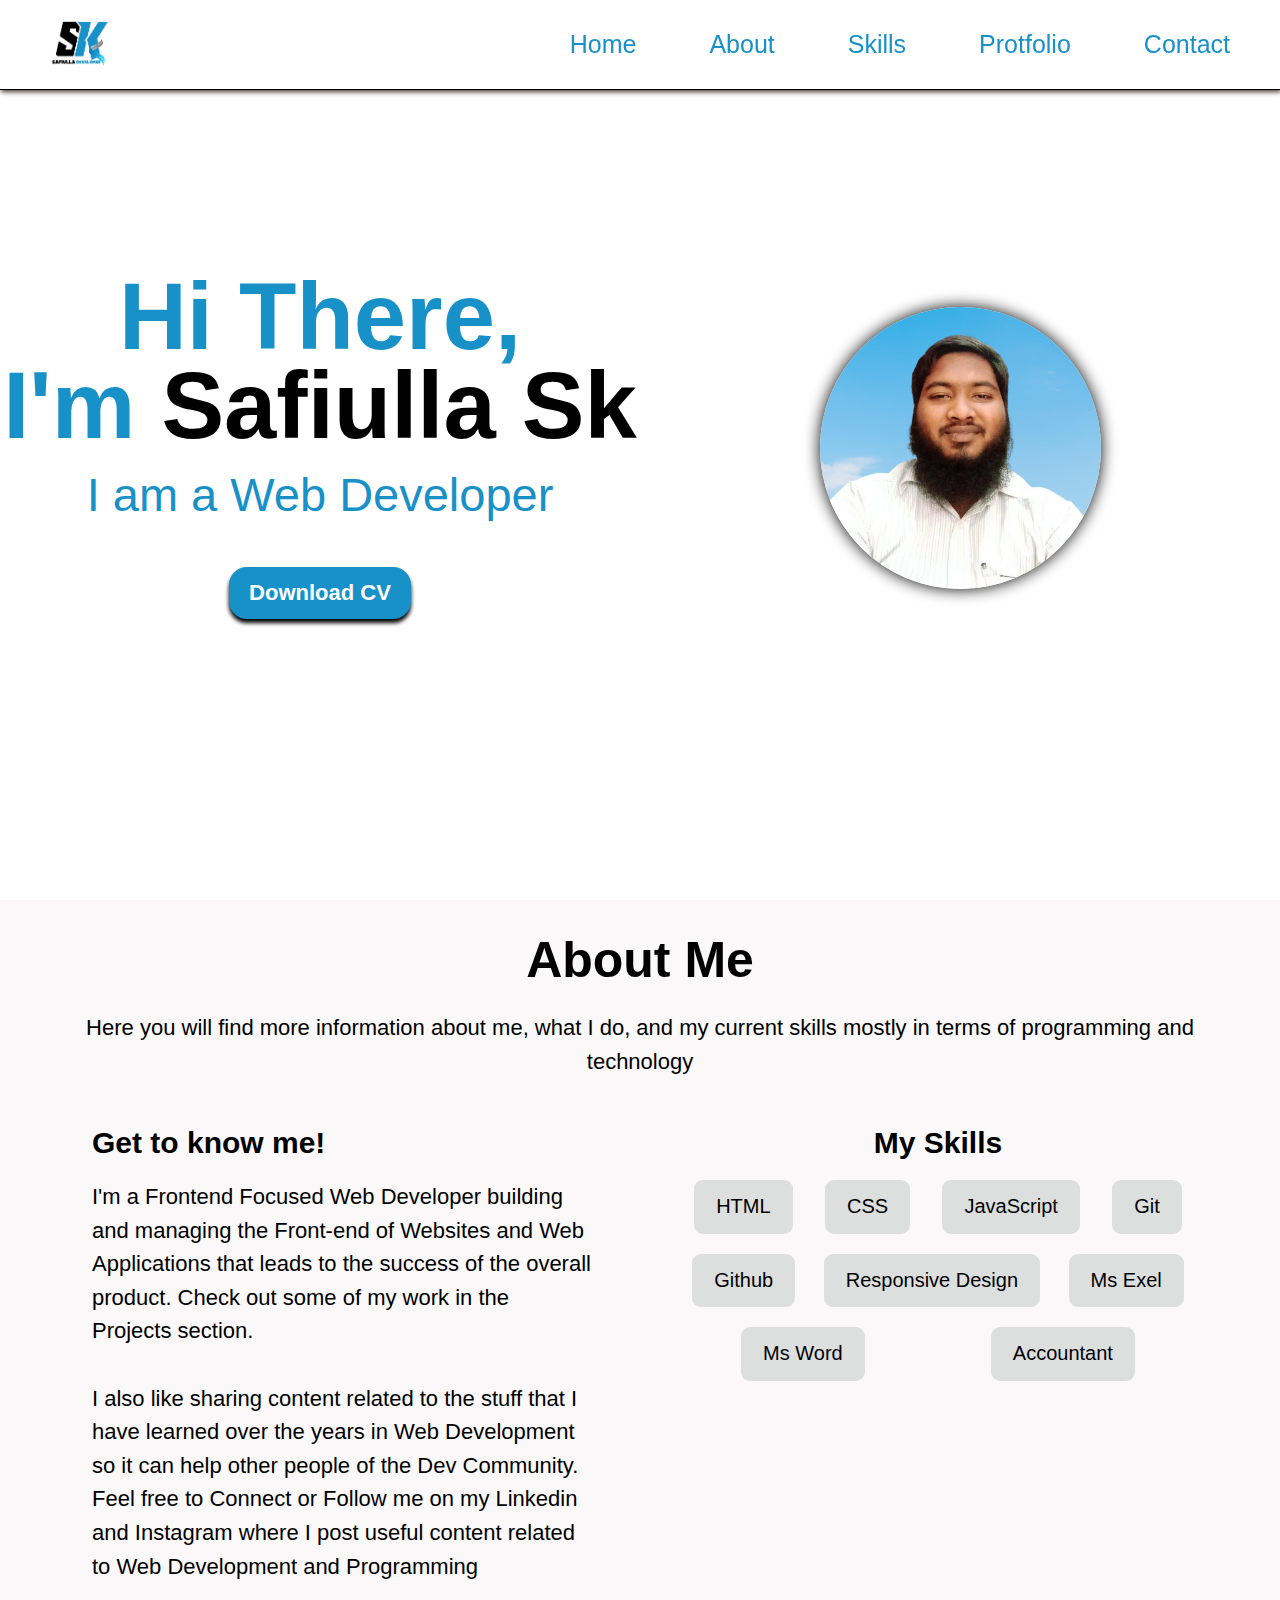
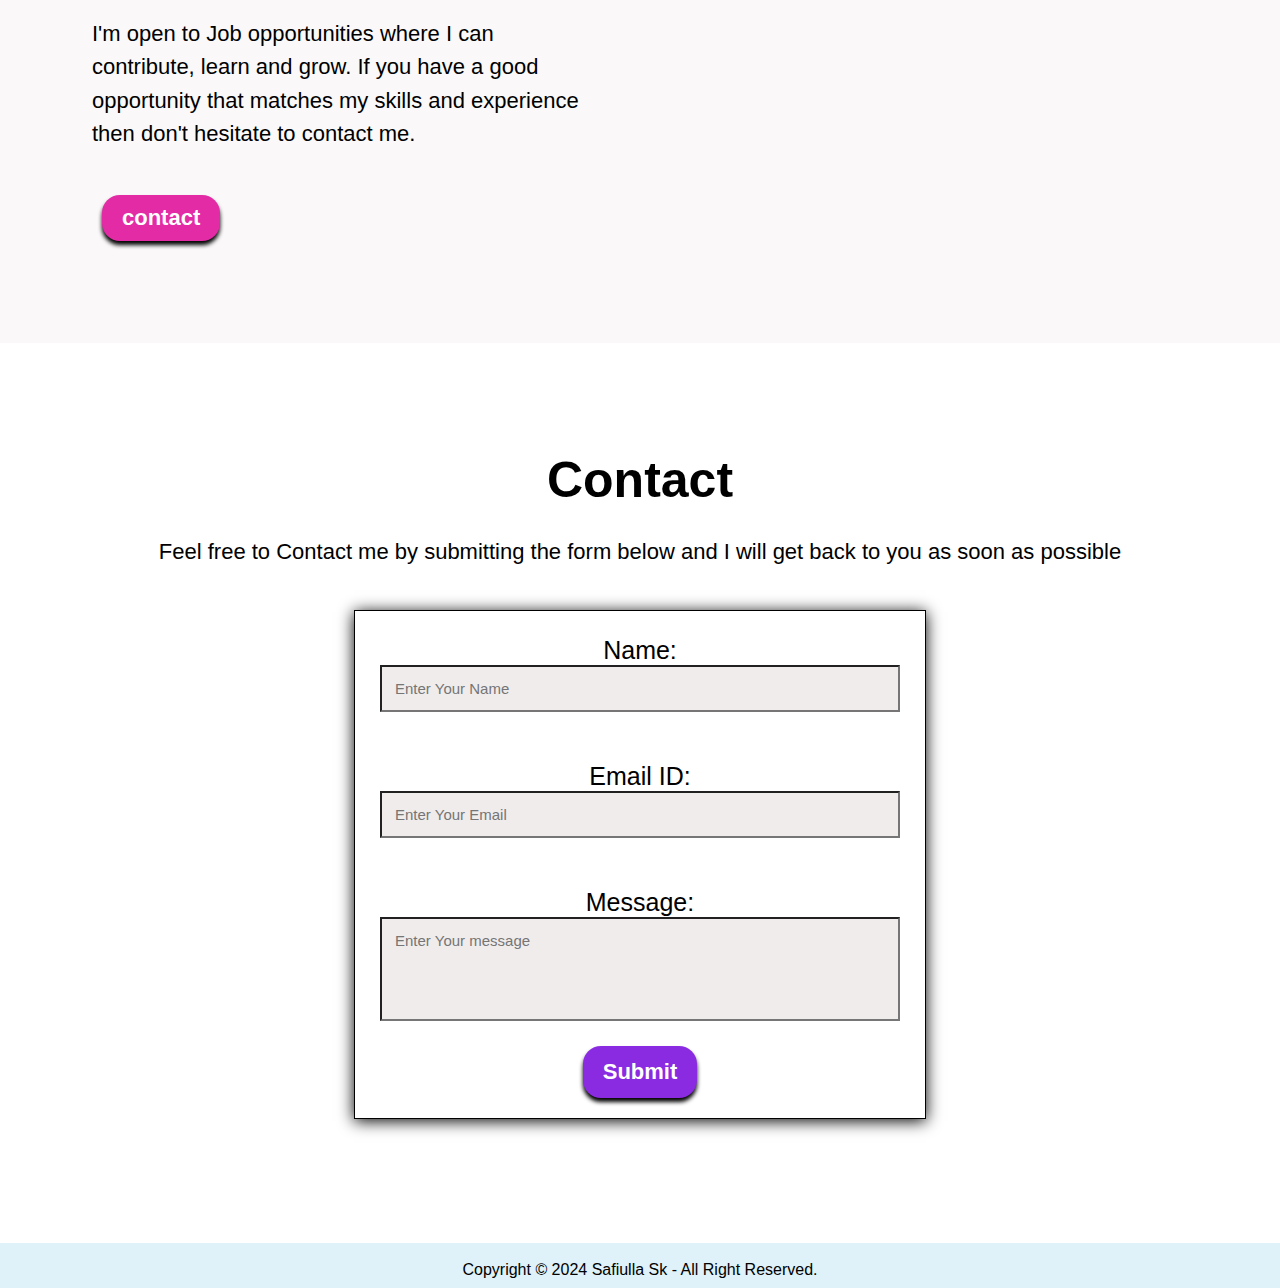
==== commit feb827a1: "edit html and css" ====
--- a/index.html
+++ b/index.html
@@ -7,7 +7,7 @@
   <link rel="stylesheet" href="style.css">
   <link rel="stylesheet" href="assets/css/about.css">
   <link rel="stylesheet" href="assets/css/contact.css">
-  <link rel="stylesheet" href="https://fonts.googleapis.com/css2?family=Material+Symbols+Outlined:opsz,wght,FILL,GRAD@24,400,0,0" />
+  <link rel="stylesheet" href="https://fonts.googleapis.com/css2?family=Material+Symbols+Outlined:opsz,wght,FILL,GRAD@24,400,0,0" /> 
 </head>
 <body>
   <!--Start Header section-->
@@ -87,21 +87,22 @@
     <div class="contact_container">
       <h1 class="contact_hedding">Contact</h1>
       <div class="contact_para">Feel free to Contact me by submitting the form below and I will get back to you as soon as possible</div>
-      <div class="main_contact">
+      <!--Form section starts here-->
+      <form class="main_contact">
         <div class="contInp">
           <label for="user">Name:</label>
           <input type="text" name="userName" id="user" placeholder="Enter Your Name"/>
         </div>
         <div class="contInp">
-          <label for="pass">Password:</label>
-          <input type="password" name="password" id="pass" placeholder="Enter Your Password" minlength="8" required/>
+          <label for="mail">Email ID:</label>
+          <input type="email" name="email" id="mail" placeholder="Enter Your Email" minlength="8" required/>
         </div>
         <div class="contInp">
           <label for="msg">Message:</label>
           <input type="text" name="message" id="msg" placeholder="Enter Your message">
         </div>
         <button id="sub_button">Submit</button>
-      </div>
+      </form>
     </div> <!--Contact page end-->
   </main>  <!--Main page end -->
   <!--Start Footer page-->
--- a/assets/css/about.css
+++ b/assets/css/about.css
@@ -66,6 +66,9 @@
 
 /*Media query file starts here*/
 @media screen and (max-width: 858px){
+  .about_container h1{
+    font-size: 35px;
+  }
   .about_section{
     flex-direction: column;
   }
@@ -77,6 +80,9 @@
     padding: 7px;
     margin: 10px 0;
   }
+  .first_about h3{
+    font-size: 27px;
+  }
   .first_about p{
     font-size: 18px;
   }
@@ -85,6 +91,9 @@
     padding: 7px;
     margin: 10px 0;
   }
+  .second_about h3{
+    font-size: 27px;
+  }
   .skill{
     font-size: 18px;
   }
--- a/assets/css/contact.css
+++ b/assets/css/contact.css
@@ -70,4 +70,10 @@
   .contInp label{
     font-size: 18px;
   }
+}
+@media screen and (max-width: 441px){
+  .main_contact{
+    border: 2px solid;
+    margin: 0px 30px;
+  }
 }